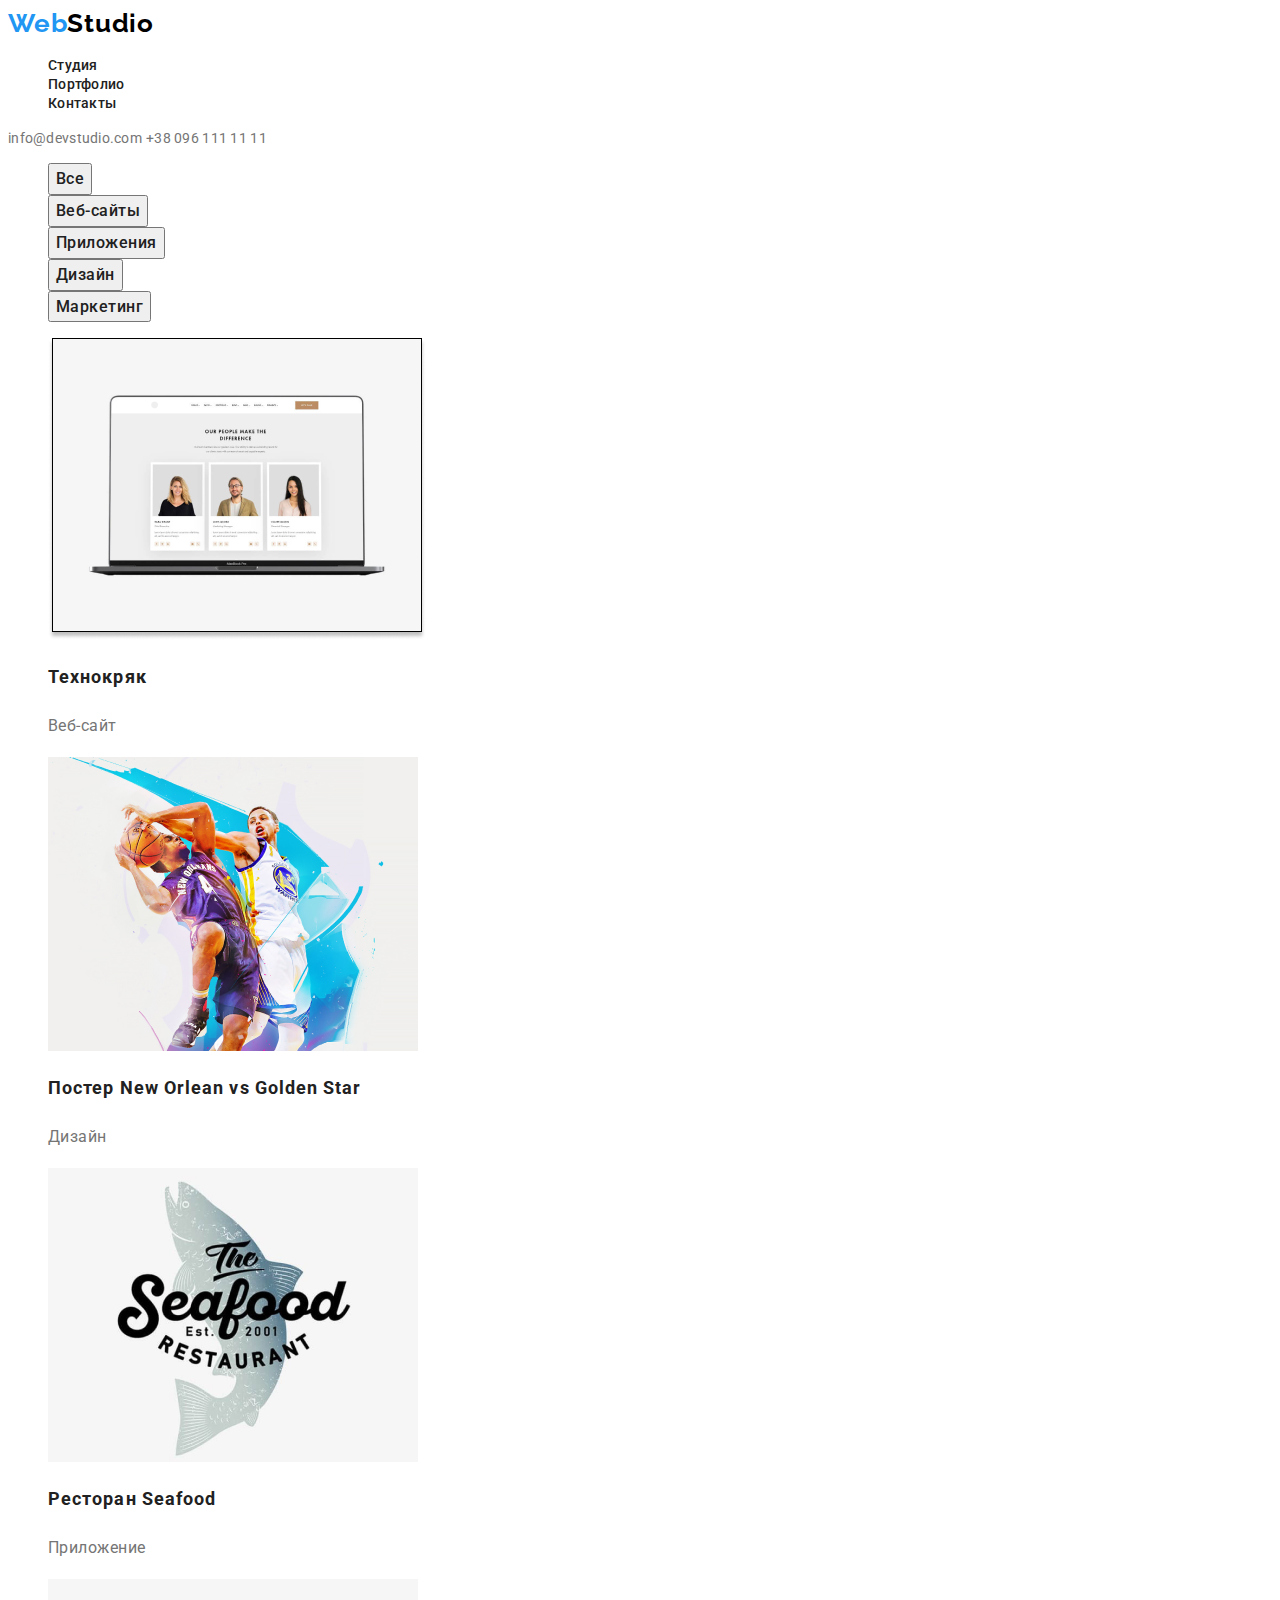
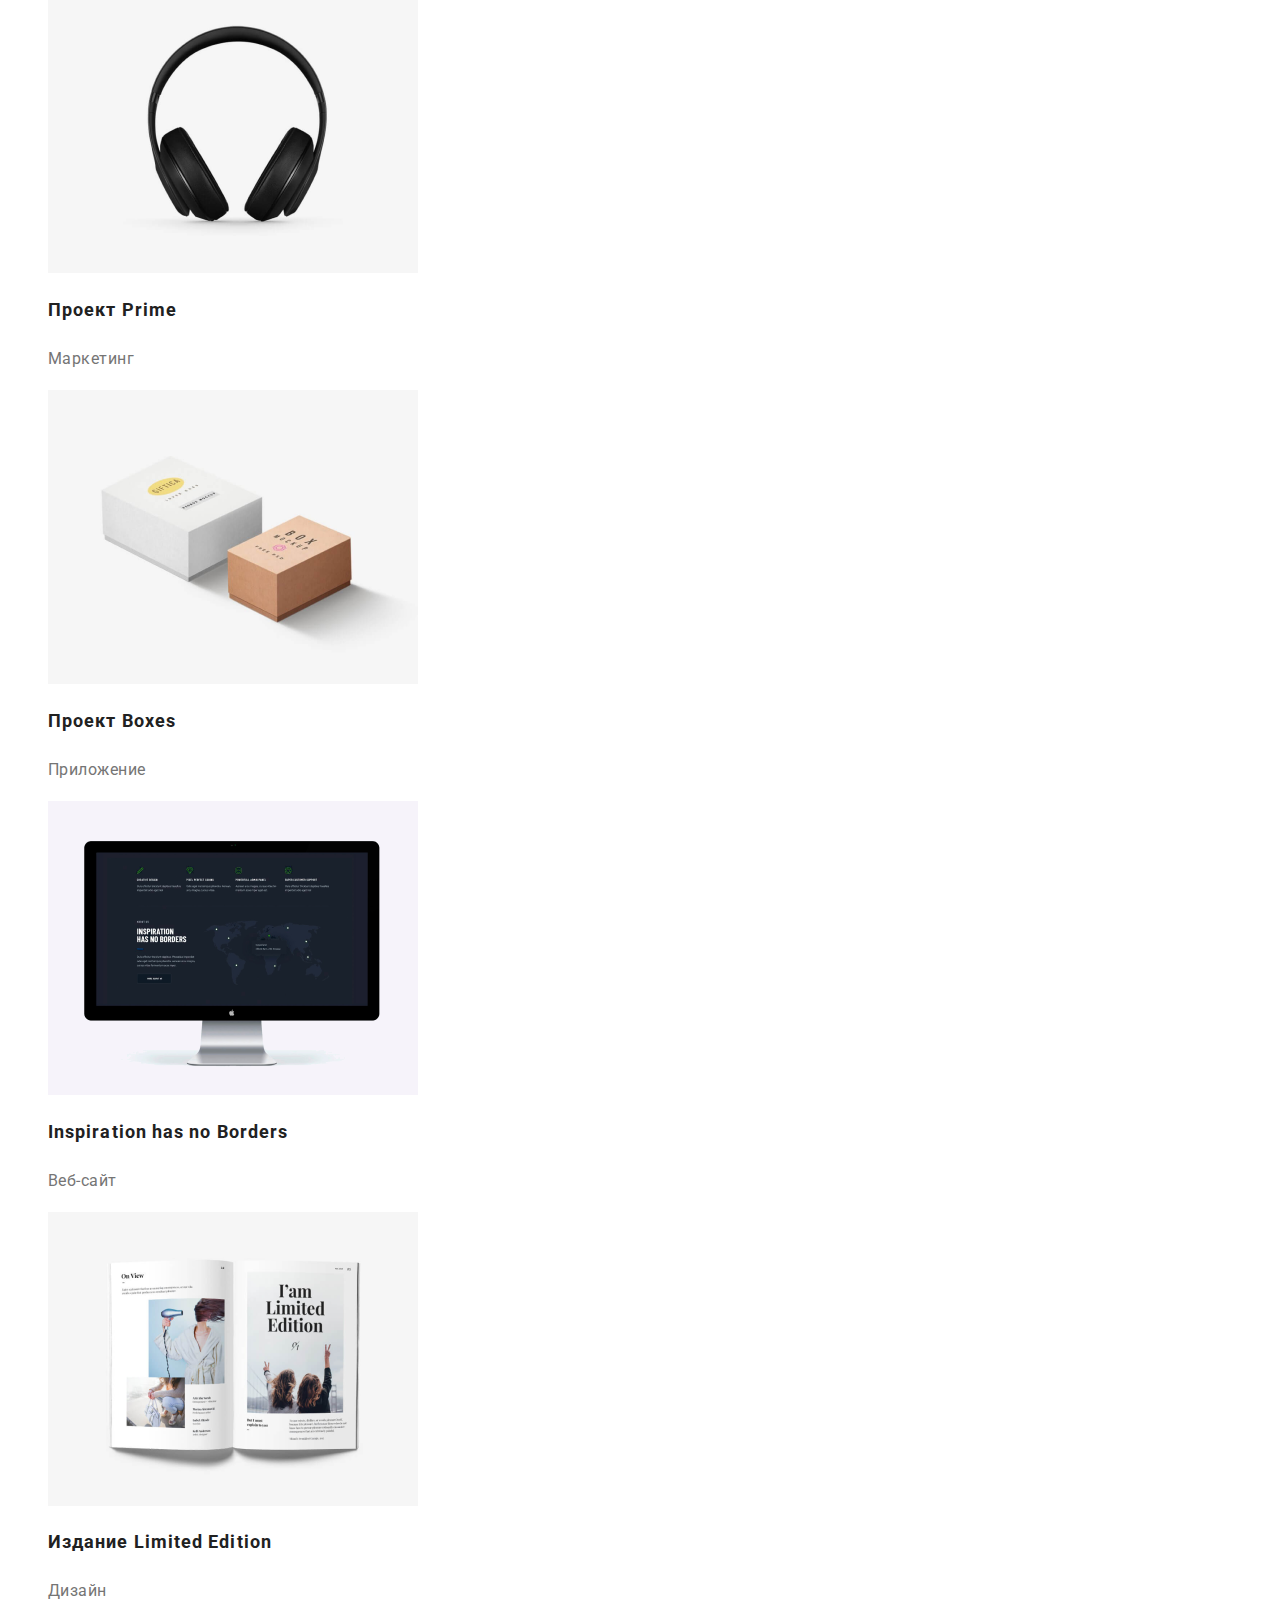
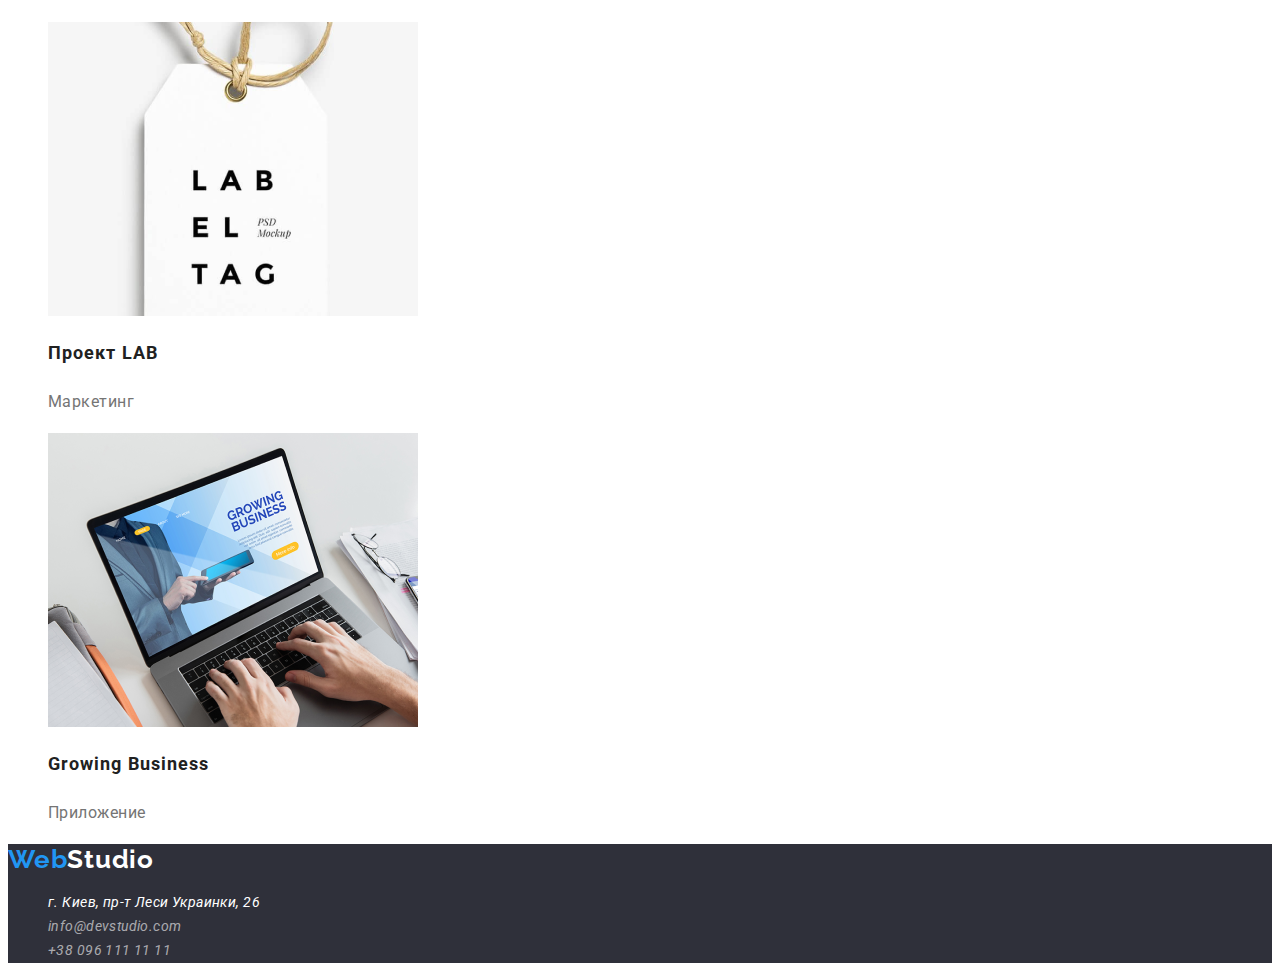
==== portfolio.html @ 012ebe6d "finish portfolio" ====
<!DOCTYPE html>
<html lang="en">

<head>
    <meta charset="UTF-8">
    <meta http-equiv="X-UA-Compatible" content="IE=edge">
    <meta name="viewport" content="width=device-width, initial-scale=1.0">
    <title>Document</title>
    <link rel="preconnect" href="https://fonts.googleapis.com">
    <link rel="preconnect" href="https://fonts.gstatic.com" crossorigin>
    <link
        href="https://fonts.googleapis.com/css2?family=Raleway:wght@700&family=Roboto:wght@400;500;700;900&display=swap"
        rel="stylesheet">
    <link rel="stylesheet" href="css/styles.css">
</head>

<body>
    <header class="header">
        <nav class="header-nav">
            <a class="header-nav-link link" href="./index.html"><span class="header-nav-logo">Web</span><span
                    class="header-nav-logotyp">Studio</span></a>
            <ul class="header-nav-list list">
                <li class="header-nav-item"><a class="header-nav-link link" href="./index.html">Студия</a></li>
                <li class="header-nav-item"><a class="header-nav-link link" href="">Портфолио</a></li>
                <li class="header-nav-item"><a class="header-nav-link link" href="">Контакты</a></li>
            </ul>
        </nav>
        <a class="header-mail link" href="mailto:info@devstudio.com">info@devstudio.com</a>
        <a class="header-tel link" href="tel:+380961111111">+38 096 111 11 11</a>
    </header>
    <main>
        <section class="gallery">
            <h1 class="visually-hidden">Наши работы</h1>
            <ul class="gallery-nav-list list">
                <li class="gallery-nav-item"><button class="gallery-btn" type="button">Все</button></li>
                <li class="gallery-nav-item"><button class="gallery-btn" type="button">Веб-сайты</button></li>
                <li class="gallery-nav-item"><button class="gallery-btn" type="button">Приложения</button></li>
                <li class="gallery-nav-item"><button class="gallery-btn" type="button">Дизайн</button></li>
                <li class="gallery-nav-item"><button class="gallery-btn" type="button">Маркетинг</button></li>
            </ul>
        </section>
        <section>
            <ul class="gallery-list list">
                <li class="gallery-item">
                    <a class="gallery-link link" href="">
                    <img src="./img/img-1.png" alt="">
                    <h2 class="gallery-title">Технокряк</h2>
                    <p class="gallery-text">Веб-сайт</p>
                    </a>
                </li>
                <li class="gallery-item">
                    <a class="gallery-link link" href=""></a>
                    <img src="./img/img_2.png" alt="">
                    <h2 class="gallery-title">Постер New Orlean vs Golden Star</h2>
                    <p class="gallery-text">Дизайн</p>
                </li>
                <li class="gallery-item">
                    <a class="gallery-link link" href=""></a>
                    <img src="./img/img_3.png" alt="">
                    <h2 class="gallery-title">Ресторан Seafood</h2>
                    <p class="gallery-text">Приложение</p>
                </li>
                <li class="gallery-item">
                    <a class="gallery-link link" href=""></a>
                    <img src="./img/img_4.png" alt="">
                    <h2 class="gallery-title">Проект Prime</h2>
                    <p class="gallery-text">Маркетинг</p>
                </li>
                <li class="gallery-item">
                    <a class="gallery-link link" href=""></a>
                    <img src="./img/img_5.png" alt="">
                    <h2 class="gallery-title">Проект Boxes</h2>
                    <p class="gallery-text">Приложение</p>
                </li>
                <li class="gallery-item">
                    <a class="gallery-link link" href=""></a>
                    <img src="./img/img_6.png" alt="">
                    <h2 class="gallery-title">Inspiration has no Borders</h2>
                    <p class="gallery-text">Веб-сайт</p>
                </li>
                <li class="gallery-item">
                    <a class="gallery-link link" href=""></a>
                    <img src="./img/img_7.png" alt="">
                    <h2 class="gallery-title">Издание Limited Edition</h2>
                    <p class="gallery-text">Дизайн</p>
                </li>
                <li class="gallery-item">
                    <a class="gallery-link link" href=""></a>
                    <img src="./img/img_8.png" alt="">
                    <h2 class="gallery-title">Проект LAB</h2>
                    <p class="gallery-text">Маркетинг</p>
                </li>
                <li class="gallery-item">
                    <a class="gallery-link link" href=""></a>
                    <img src="./img/img_9.png" alt="">
                    <h2 class="gallery-title">Growing Business</h2>
                    <p class="gallery-text">Приложение</p>
                </li>
            </ul>
        </section>
    </main>
    <footer class="footer">
        <a class="footer-link link" href=""><span class="footer-logo">Web</span><span
                class="footer-logotyp">Studio</span></a>
        <address class="address">
            <ul class="footer-list list">
                <li class="footer-item">
                    <a class="footer-nav-link link" href="https://goo.gl/maps/pQCsTkdVdrUKWPSq7" target="_blank"
                        rel="noopener noreferrer">г. Киев, пр-т Леси Украинки, 26</a>
                </li>
                <li class="footer-item">
                    <a class="footer-mail link" href="mailto:info@devstudio.com">info@devstudio.com</a>
                </li>
                <li class="footer-item">
                    <a class="footer-tel link" href="tel:+380961111111">+38 096 111 11 11</a>
                </li>
            </ul>
        </address>
    </footer>
</body>

</html>
---- css/styles.css ----
:root {
    --main-title-color: #212121;
    --main-text-color: #757575;
    --main-btn-color: #FFFFFF;
    --main-bg-color: #2F303A;
}

body {
    font-family: 'Roboto', sans-serif;
}

.list {
    list-style: none;
}

.link {
    text-decoration: none;
}

.visually-hidden {
    position: absolute;
    white-space: nowrap;
    width: 1px;
    height: 1px;
    overflow: hidden;
    border: 0;
    padding: 0;
    clip: rect(0 0 0 0);
    clip-path: inset(50%);
    margin: -1px;
}


/* ----------------------------header--------------------------------- */
.header-nav-logo {
    font-family: Raleway;
    font-style: normal;
    font-weight: 700;
    font-size: 26px;
    line-height: 1.19;
    letter-spacing: 0.03em;
    color: #2196F3;
}

.header-nav-logotyp {
    font-family: Raleway;
    font-style: normal;
    font-weight: 700;
    font-size: 26px;
    line-height: 1.19;
    letter-spacing: 0.03em;
    color: #000000;
}

.header-nav-logotyp:hover {
    color: #2196F3;
}

.header-nav-link {
    font-weight: 500;
    font-size: 14px;
    line-height: 1.14;
    letter-spacing: 0.02em;
    color: var(--main-title-color);
}

.header-nav-link:hover,
.header-nav-link:focus {
    color: #2196F3;
}

.header-mail,
.header-tel {
    font-weight: 400;
    font-size: 14px;
    line-height: 1.14;
    letter-spacing: 0.02em;
    color: var(--main-text-color);
}

.header-mail:hover,
.header-mail:focus {
    color: #2196F3;
}

.header-tel:hover,
.header-tel:focus {
    color: #2196F3;
}


/* ----------------------------main--------------------------------- */
.hero {
    background-color: var(--main-bg-color);
}

.hero-title {
    font-weight: 900;
    font-size: 44px;
    line-height: 1.36;
    text-align: center;
    letter-spacing: 0.06em;
    text-transform: uppercase;
    color: var(--main-btn-color);
}

.hero-button {
    font-family: inherit;
    font-weight: 700;
    font-size: 16px;
    line-height: 1.87;
    letter-spacing: 0.06em;
    color: var(--main-btn-color);
    background-color: #2196F3;
    text-transform: uppercase;
}

.about-title {
    font-weight: 700;
    font-size: 14px;
    line-height: 1.14;
    letter-spacing: 0.03em;
    text-transform: uppercase;
    color: var(--main-title-color);
}

.about-text {
    font-size: 14px;
    line-height: 1.71;
    letter-spacing: 0.03em;
    color: var(--main-text-color);
}


/* ----------------------------work--------------------------------- */
.work-title {
    font-weight: 700;
    font-size: 36px;
    line-height: 1.16;
    text-align: center;
    letter-spacing: 0.03em;
    color: var(--main-title-color);
}


/* ----------------------------team--------------------------------- */
.team-title {
    font-weight: 700;
    font-size: 36px;
    line-height: 1.16;
    text-align: center;
    letter-spacing: 0.03em;
    color: var(--main-title-color);
}

.team-pre-title {
    font-weight: 500;
    font-size: 16px;
    line-height: 1.19;
    text-align: center;
    letter-spacing: 0.03em;
    color: var(--main-title-color);
}

.team-text {
    font-size: 16px;
    line-height: 1.19;
    text-align: center;
    letter-spacing: 0.03em;
    color: var(--main-text-color);
}


/* ----------------------------footer--------------------------------- */
.footer{
    background-color: var(--main-bg-color);
}

.footer-logo {
    font-family: Raleway;
    font-style: normal;
    font-weight: 700;
    font-size: 26px;
    line-height: 1.19;
    letter-spacing: 0.03em;
    color: #2196F3;
}

.footer-logotyp {
    font-family: Raleway;
    font-style: normal;
    font-weight: 700;
    font-size: 26px;
    line-height: 1.19;
    letter-spacing: 0.03em;
    color: var(--main-btn-color);
}

.footer-logotyp:hover,
.footer-logotyp:focus {
    color: #2196F3;
}

.footer-nav-link {
    font-weight: 400;
    font-size: 14px;
    line-height: 1.71;
    letter-spacing: 0.03em;
    color: var(--main-btn-color);
}

.footer-mail {
    font-weight: 400;
    font-size: 14px;
    line-height: 1.71;
    letter-spacing: 0.03em;
    color: rgba(255, 255, 255, 0.6);
}

.footer-tel {
    font-weight: 400;
    font-size: 14px;
    line-height: 1.71;
    letter-spacing: 0.03em;
    color: rgba(255, 255, 255, 0.6);
}

.footer-mail:hover,
.footer-tel:focus {
    color: #2196F3;
}



/* ----------------------------PORTFOLIO--------------------------------- */
.gallery-btn {
    font-family: inherit;
    font-style: 400;
    font-weight: 500;
    font-size: 16px;
    line-height: 1.62;
    text-align: center;
    letter-spacing: 0.03em;
    color: var(--main-title-color);
}

.gallery-btn:hover,
.gallery-btn:focus {
    color: var(--main-btn-color);
    background-color: #2196F3;
}

.gallery-title {
    font-weight: 700;
    font-size: 18px;
    line-height: 2.00;
    letter-spacing: 0.06em;
    color: var(--main-title-color);
}

.gallery-text {
    font-size: 16px;
    line-height: 1.87;
    letter-spacing: 0.03em;
    color: var(--main-text-color);
}
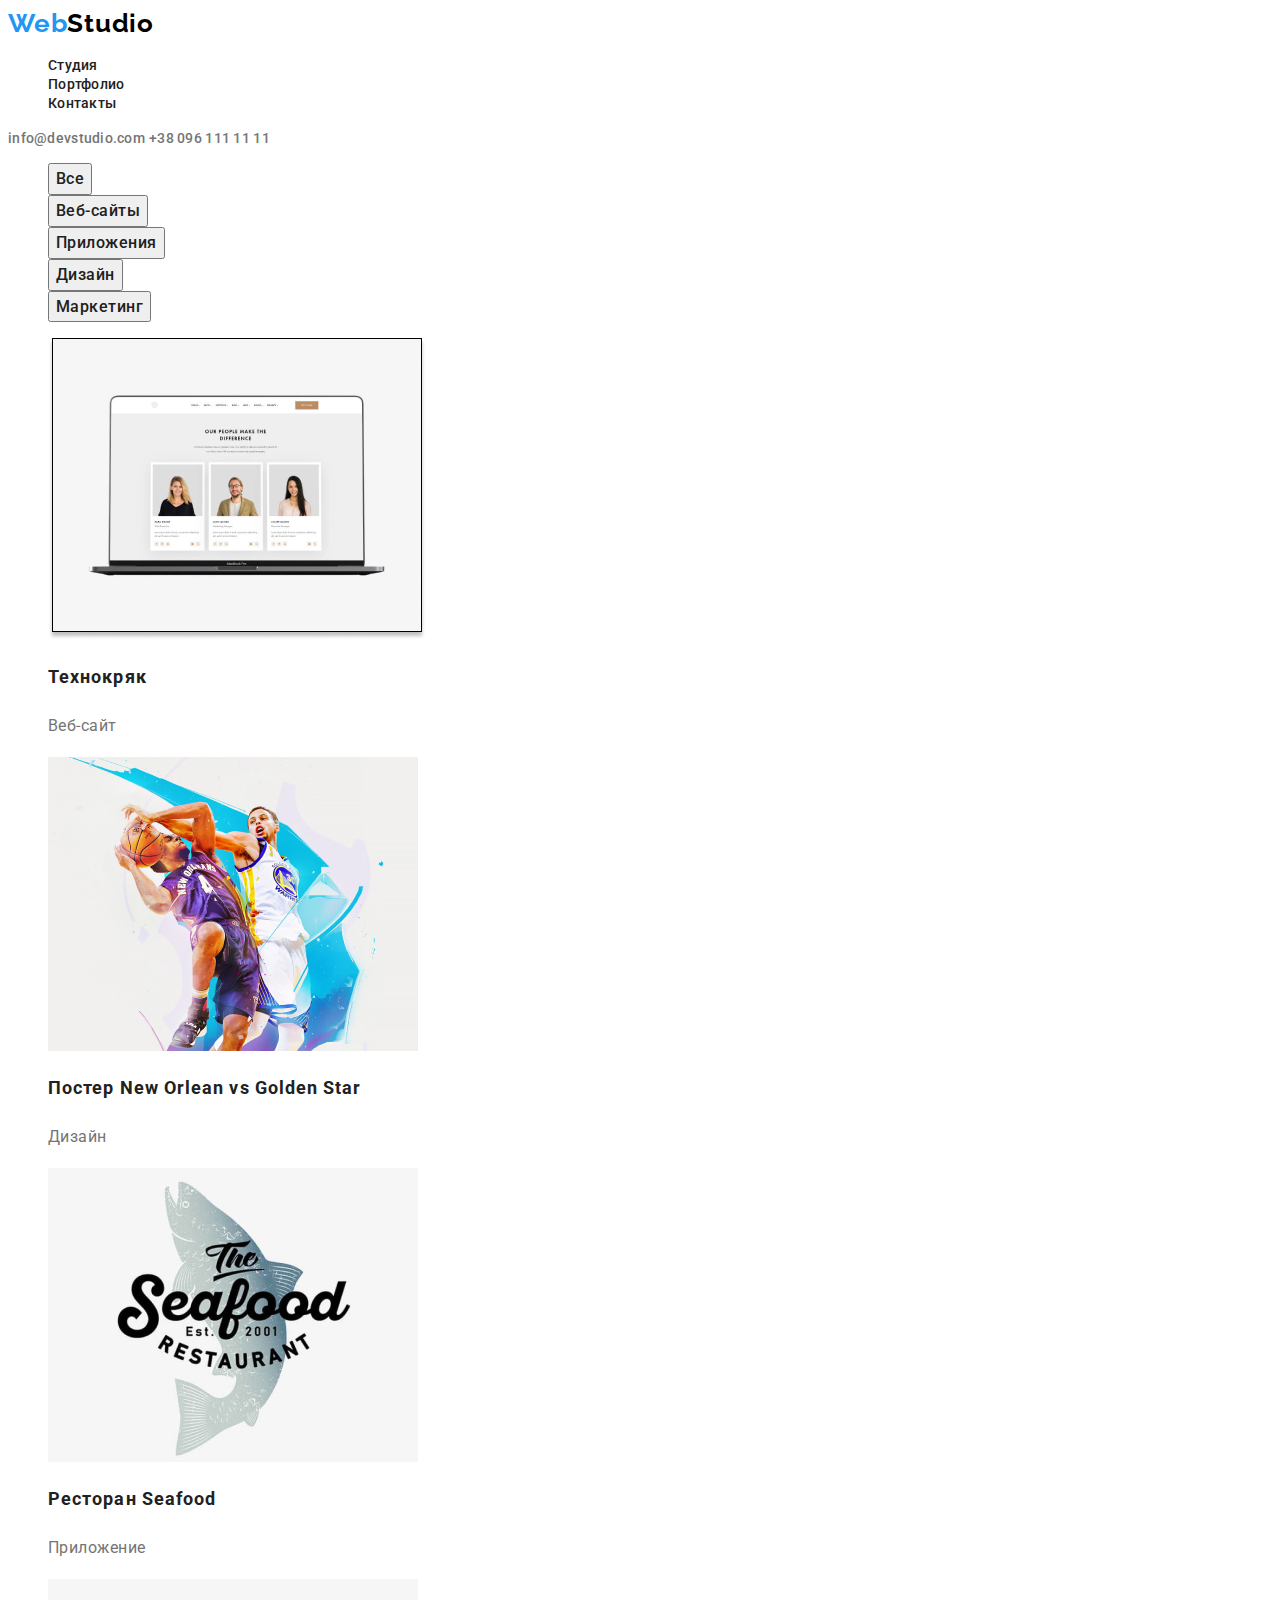
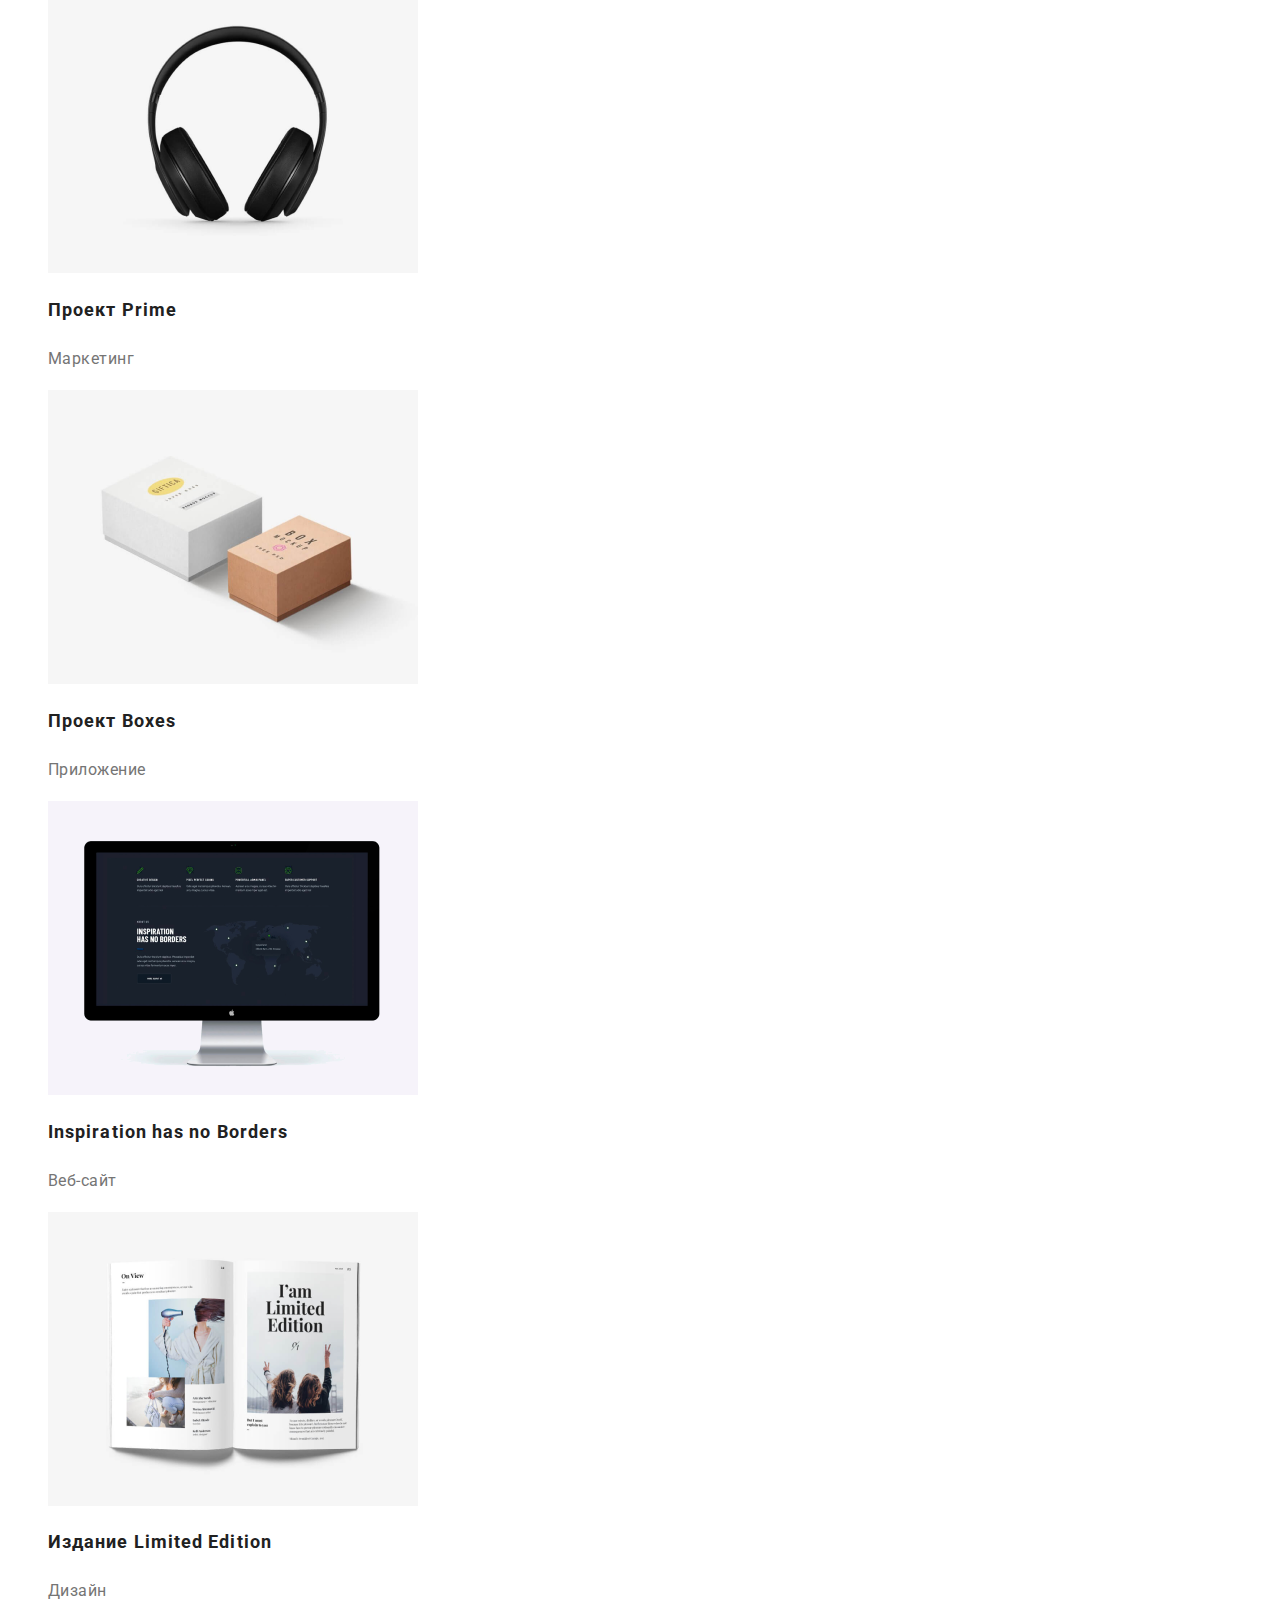
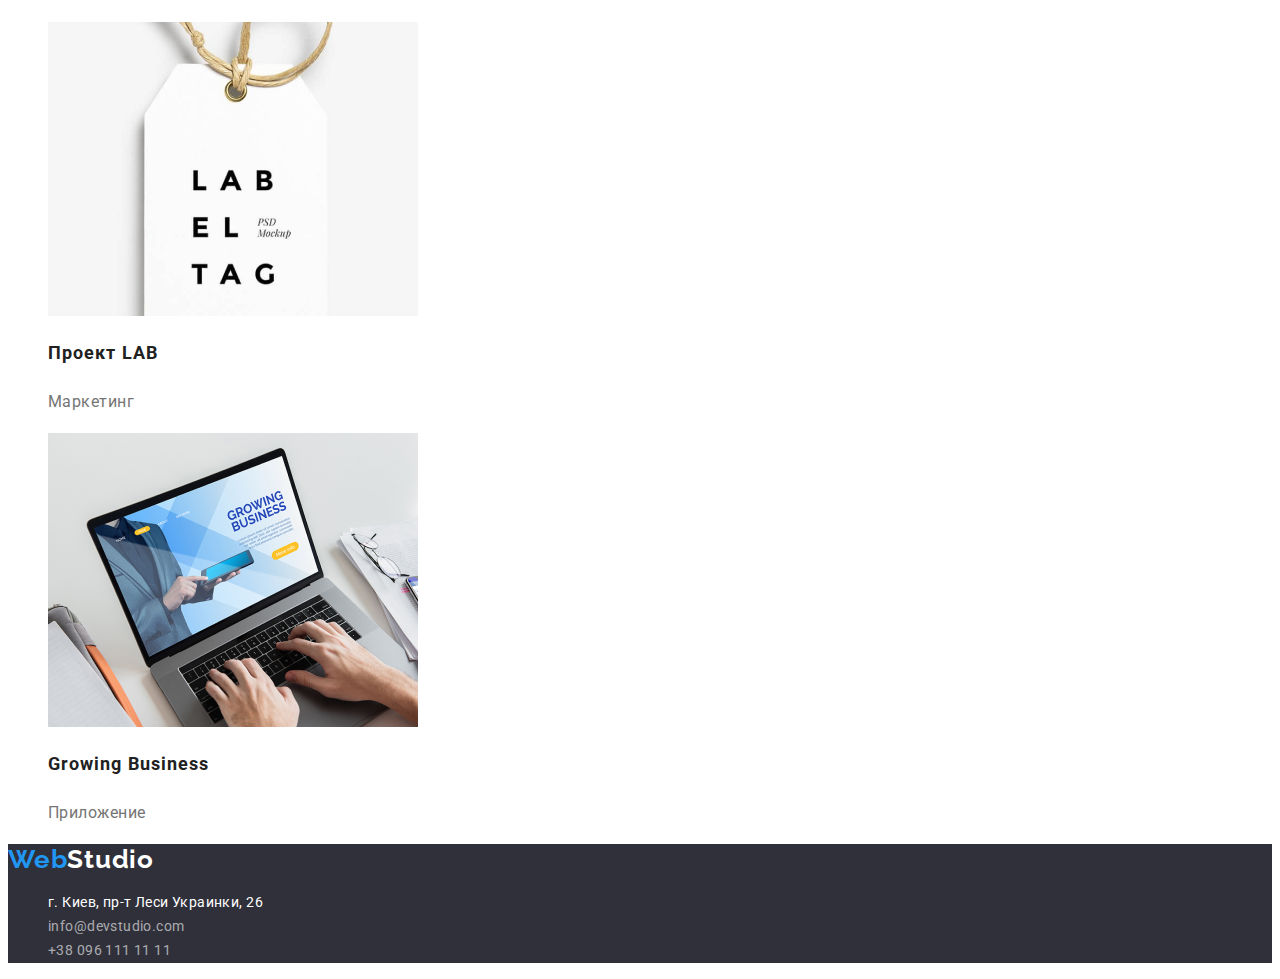
==== commit 493b6aab: "fix index and css" ====
--- a/portfolio.html
+++ b/portfolio.html
@@ -38,8 +38,6 @@
                 <li class="gallery-nav-item"><button class="gallery-btn" type="button">Дизайн</button></li>
                 <li class="gallery-nav-item"><button class="gallery-btn" type="button">Маркетинг</button></li>
             </ul>
-        </section>
-        <section>
             <ul class="gallery-list list">
                 <li class="gallery-item">
                     <a class="gallery-link link" href="">
--- a/css/styles.css
+++ b/css/styles.css
@@ -3,6 +3,7 @@
     --main-text-color: #757575;
     --main-btn-color: #FFFFFF;
     --main-bg-color: #2F303A;
+    --main-hover-color: #2196F3;
 }
 
 body {
@@ -39,7 +40,7 @@
     font-size: 26px;
     line-height: 1.19;
     letter-spacing: 0.03em;
-    color: #2196F3;
+    color: var(--main-hover-color);
 }
 
 .header-nav-logotyp {
@@ -53,7 +54,7 @@
 }
 
 .header-nav-logotyp:hover {
-    color: #2196F3;
+    color: var(--main-hover-color);
 }
 
 .header-nav-link {
@@ -66,12 +67,12 @@
 
 .header-nav-link:hover,
 .header-nav-link:focus {
-    color: #2196F3;
+    color: var(--main-hover-color);
 }
 
 .header-mail,
 .header-tel {
-    font-weight: 400;
+    font-weight: 500;
     font-size: 14px;
     line-height: 1.14;
     letter-spacing: 0.02em;
@@ -80,12 +81,12 @@
 
 .header-mail:hover,
 .header-mail:focus {
-    color: #2196F3;
+    color: var(--main-hover-color);
 }
 
 .header-tel:hover,
 .header-tel:focus {
-    color: #2196F3;
+    color: var(--main-hover-color);
 }
 
 
@@ -109,9 +110,10 @@
     font-weight: 700;
     font-size: 16px;
     line-height: 1.87;
+    cursor: pointer;
     letter-spacing: 0.06em;
     color: var(--main-btn-color);
-    background-color: #2196F3;
+    background-color: var(--main-hover-color);
     text-transform: uppercase;
 }
 
@@ -144,6 +146,10 @@
 
 
 /* ----------------------------team--------------------------------- */
+.team {
+    background-color: #F5F4FA;
+}
+
 .team-title {
     font-weight: 700;
     font-size: 36px;
@@ -183,7 +189,7 @@
     font-size: 26px;
     line-height: 1.19;
     letter-spacing: 0.03em;
-    color: #2196F3;
+    color: var(--main-hover-color);
 }
 
 .footer-logotyp {
@@ -198,10 +204,11 @@
 
 .footer-logotyp:hover,
 .footer-logotyp:focus {
-    color: #2196F3;
+    color: var(--main-hover-color);
 }
 
 .footer-nav-link {
+    font-style: normal;
     font-weight: 400;
     font-size: 14px;
     line-height: 1.71;
@@ -209,7 +216,13 @@
     color: var(--main-btn-color);
 }
 
+.footer-nav-link:hover,
+.footer-nav-link:focus {
+    color: var(--main-hover-color);
+}
+
 .footer-mail {
+    font-style: normal;
     font-weight: 400;
     font-size: 14px;
     line-height: 1.71;
@@ -218,6 +231,7 @@
 }
 
 .footer-tel {
+    font-style: normal;
     font-weight: 400;
     font-size: 14px;
     line-height: 1.71;
@@ -226,10 +240,14 @@
 }
 
 .footer-mail:hover,
+.footer-mail:focus {
+    color: var(--main-hover-color);
+}
+
+.footer-tel:hover,
 .footer-tel:focus {
-    color: #2196F3;
-}
-
+    color: var(--main-hover-color);
+}
 
 
 /* ----------------------------PORTFOLIO--------------------------------- */
@@ -237,6 +255,7 @@
     font-family: inherit;
     font-style: 400;
     font-weight: 500;
+    cursor: pointer;
     font-size: 16px;
     line-height: 1.62;
     text-align: center;
@@ -247,7 +266,7 @@
 .gallery-btn:hover,
 .gallery-btn:focus {
     color: var(--main-btn-color);
-    background-color: #2196F3;
+    background-color: var(--main-hover-color);
 }
 
 .gallery-title {
